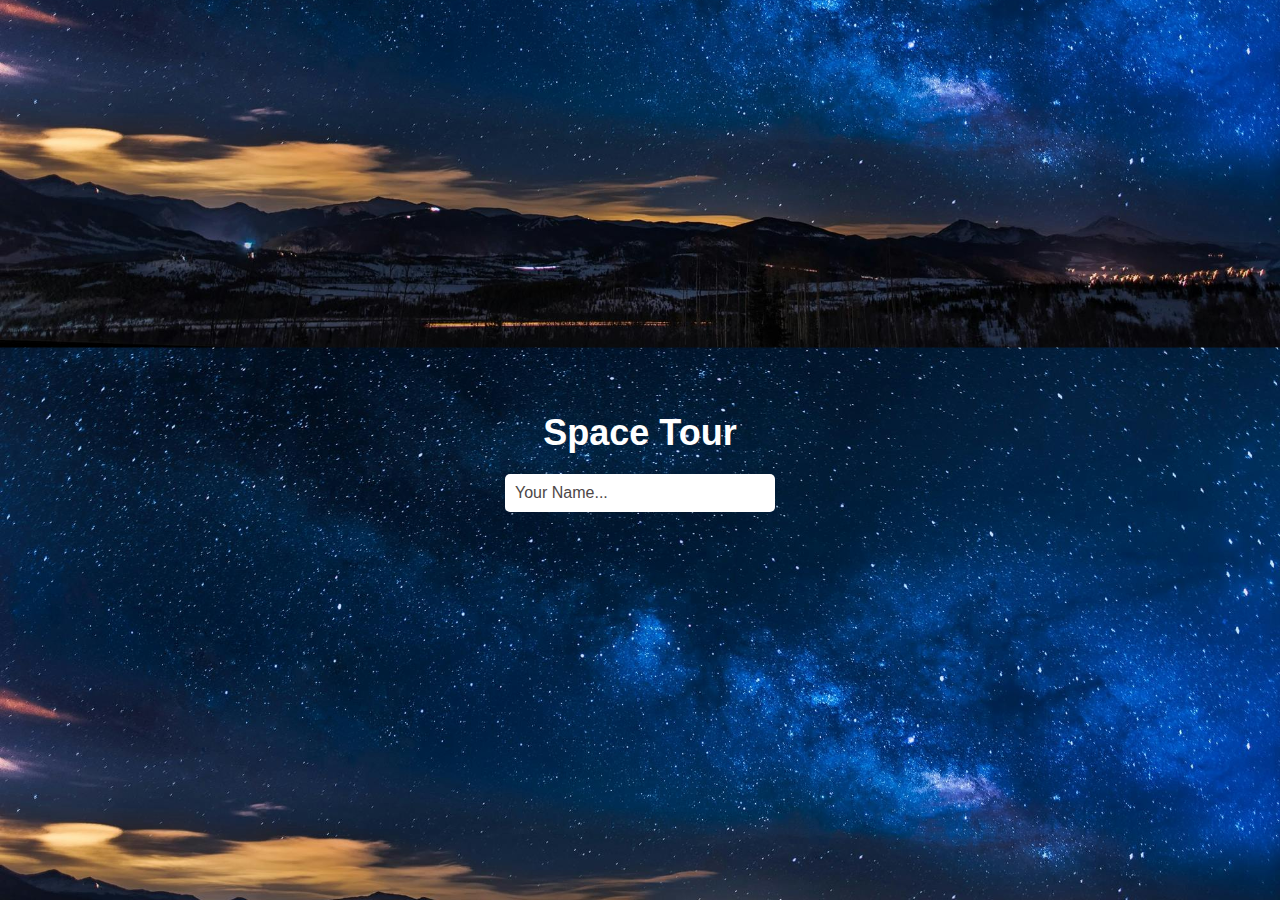
==== index.html @ a3401013 "first commit" ====
<!DOCTYPE html>
<html lang="en">
<head>
<meta charset="UTF-8">
<meta name="viewport" content="width=device-width, initial-scale=1.0">
<title>Tourism</title>
<link rel="stylesheet" href="styles.css">
</head>
<body>

<div class="content">
  <h1>Space Tour</h1>
  <input type="text" placeholder="Your Name...">
</div>

</body>
</html>
---- styles.css ----
body {
    background-image: url('pexels-pixabay-355465.jpg'); 
    background-size: cover; 
    background-position: center; 
    margin: 0;
    padding: 0;
    font-family: Arial, sans-serif; 
}

.content {
    text-align: center; 
    position: absolute; 
    top: 50%; 
    left: 50%; 
    transform: translate(-50%, -50%); 
    color: white;
}

h1 {
    font-size: 36px;
    margin-bottom: 20px; 
}

input[type="text"] {
    padding: 10px;
    width: 250px;
    border:black;
    border-radius: 5px;
    font-size: 16px;
}

input[type="text"]::placeholder {
    color: #4d4747; 
}
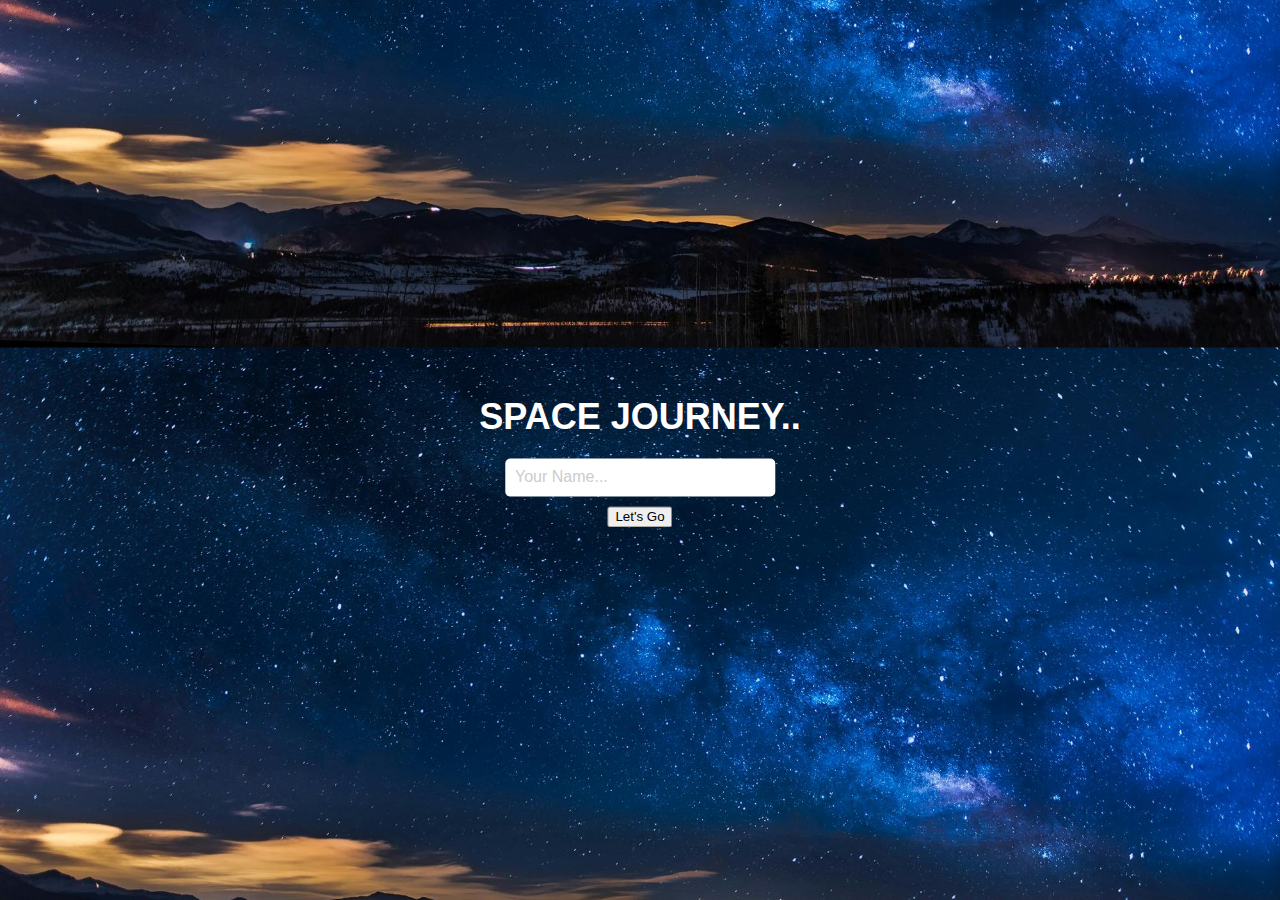
==== commit 595c5a4e: "index" ====
--- a/index.html
+++ b/index.html
@@ -9,8 +9,11 @@
 <body>
 
 <div class="content">
-  <h1>Space Tour</h1>
-  <input type="text" placeholder="Your Name...">
+  <h1>SPACE JOURNEY..</h1>
+  <form action="next_page.html" method="get">
+    <input type="text" placeholder="Your Name..." name="name" class="input-field">
+    <button type="submit">Let's Go</button>
+  </form>
 </div>
 
 </body>
--- a/styles.css
+++ b/styles.css
@@ -1,35 +1,55 @@
 body {
-    background-image: url('pexels-pixabay-355465.jpg'); 
-    background-size: cover; 
-    background-position: center; 
+    background-image: url('pexels-pixabay-355465.jpg');
+    background-size: cover;
+    background-position: center;
     margin: 0;
     padding: 0;
-    font-family: Arial, sans-serif; 
+    font-family: Arial, sans-serif;
 }
 
 .content {
-    text-align: center; 
-    position: absolute; 
-    top: 50%; 
-    left: 50%; 
-    transform: translate(-50%, -50%); 
+    text-align: center;
+    position: absolute;
+    top: 50%;
+    left: 50%;
+    transform: translate(-50%, -50%);
     color: white;
 }
 
 h1 {
     font-size: 36px;
-    margin-bottom: 20px; 
+    margin-bottom: 20px;
 }
 
-input[type="text"] {
+form {
+    display: flex;
+    flex-direction: column;
+    align-items: center;
+}
+
+.input-field {
     padding: 10px;
     width: 250px;
-    border:black;
+    border: none;
     border-radius: 5px;
     font-size: 16px;
+    margin-bottom: 10px;
 }
 
 input[type="text"]::placeholder {
-    color: #4d4747; 
+    color: #ccc;
 }
 
+.button button {
+    padding: 10px 20px;
+    font-size: 18px;
+    background-color: #007bff;
+    color: white;
+    border: none;
+    border-radius: 5px;
+    cursor: pointer;
+}
+
+.button button:hover {
+    background-color: #0056b3;
+}
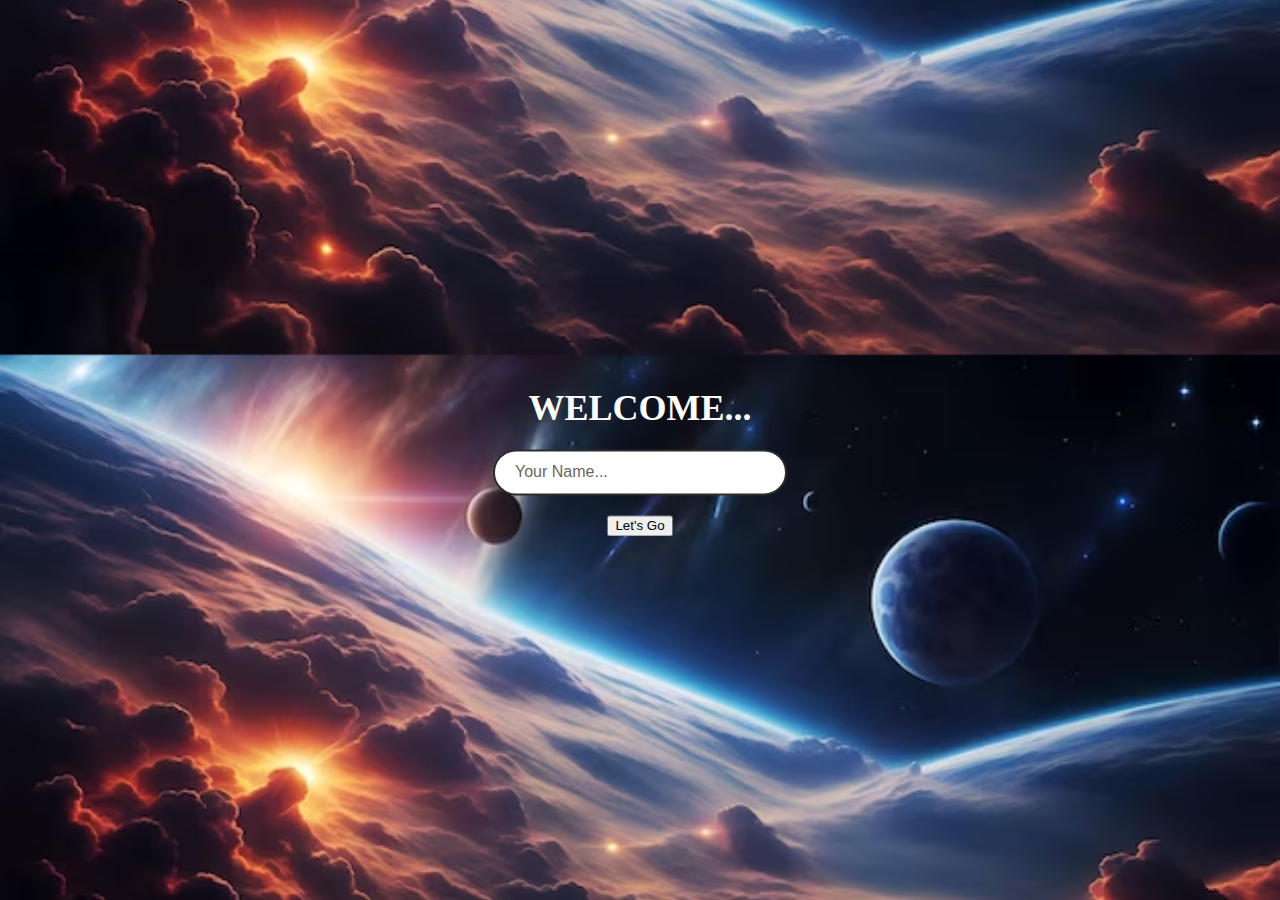
==== commit 6afe0448: "COMMITS" ====
--- a/index.html
+++ b/index.html
@@ -9,7 +9,7 @@
 <body>
 
 <div class="content">
-  <h1>SPACE JOURNEY..</h1>
+  <h1>WELCOME...</h1>
   <form action="next_page.html" method="get">
     <input type="text" placeholder="Your Name..." name="name" class="input-field">
     <button type="submit">Let's Go</button>
--- a/styles.css
+++ b/styles.css
@@ -1,5 +1,5 @@
 body {
-    background-image: url('pexels-pixabay-355465.jpg');
+    background-image: url('imgggg.avif');
     background-size: cover;
     background-position: center;
     margin: 0;
@@ -19,6 +19,8 @@
 h1 {
     font-size: 36px;
     margin-bottom: 20px;
+    color: rgb(255, 254, 255);
+    font-family: cursive;
 }
 
 form {
@@ -28,28 +30,32 @@
 }
 
 .input-field {
-    padding: 10px;
+    padding: 12px 20px;
     width: 250px;
-    border: none;
-    border-radius: 5px;
+    border: 2px solid #2b2c2c;
+    border-radius: 25px;
     font-size: 16px;
-    margin-bottom: 10px;
+    margin-bottom: 20px;
+    transition: border 0.3s ease;
 }
 
 input[type="text"]::placeholder {
-    color: #ccc;
+    color: #6e6565;
 }
 
 .button button {
-    padding: 10px 20px;
+    padding: 12px 25px;
     font-size: 18px;
-    background-color: #007bff;
-    color: white;
+    background-color: #525455;
+    color: rgb(51, 48, 48);
     border: none;
-    border-radius: 5px;
+    border-radius: 25px;
     cursor: pointer;
+    transition: background-color 0.3s ease, box-shadow 0.3s ease;
+    box-shadow: 0px 4px 8px rgba(0, 0, 0, 0.1);
 }
 
 .button button:hover {
-    background-color: #0056b3;
+    background-color: #525355;
+    box-shadow: 0px 6px 12px rgba(0, 0, 0, 0.2);
 }
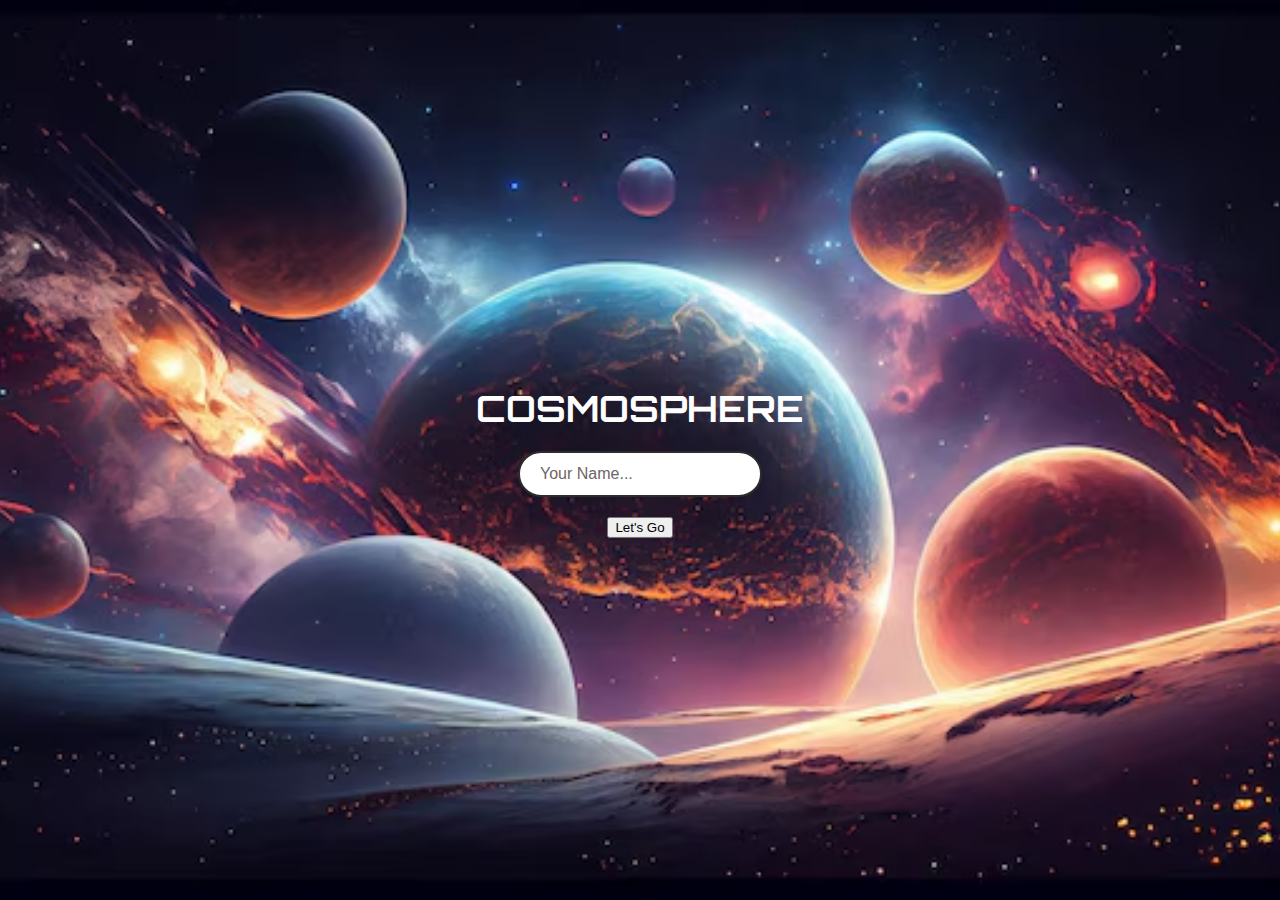
==== commit e40f8474: "commit" ====
--- a/index.html
+++ b/index.html
@@ -1,6 +1,9 @@
 <!DOCTYPE html>
 <html lang="en">
 <head>
+  <link rel="preconnect" href="https://fonts.googleapis.com">
+<link rel="preconnect" href="https://fonts.gstatic.com" crossorigin>
+<link href="https://fonts.googleapis.com/css2?family=Orbitron:wght@400..900&display=swap" rel="stylesheet">
 <meta charset="UTF-8">
 <meta name="viewport" content="width=device-width, initial-scale=1.0">
 <title>Tourism</title>
@@ -9,7 +12,7 @@
 <body>
 
 <div class="content">
-  <h1>WELCOME...</h1>
+  <h1>COSMOSPHERE</h1>
   <form action="next_page.html" method="get">
     <input type="text" placeholder="Your Name..." name="name" class="input-field">
     <button type="submit">Let's Go</button>
--- a/styles.css
+++ b/styles.css
@@ -1,7 +1,9 @@
 body {
-    background-image: url('imgggg.avif');
+    background-image: url("imggg.avif");
+    background-attachment: fixed;
+    background-position: center;
+    background-repeat: no-repeat;
     background-size: cover;
-    background-position: center;
     margin: 0;
     padding: 0;
     font-family: Arial, sans-serif;
@@ -20,10 +22,10 @@
     font-size: 36px;
     margin-bottom: 20px;
     color: rgb(255, 254, 255);
-    font-family: cursive;
+    font-family: "Orbitron", sans-serif; /* Use Orbitron font for h1 */
 }
 
-form {
+form {color: #6e6565;
     display: flex;
     flex-direction: column;
     align-items: center;
@@ -31,16 +33,18 @@
 
 .input-field {
     padding: 12px 20px;
-    width: 250px;
+    width: 200px;
     border: 2px solid #2b2c2c;
     border-radius: 25px;
     font-size: 16px;
     margin-bottom: 20px;
     transition: border 0.3s ease;
+    color: #6e6565;
 }
 
 input[type="text"]::placeholder {
     color: #6e6565;
+    size: 10;
 }
 
 .button button {
@@ -59,3 +63,7 @@
     background-color: #525355;
     box-shadow: 0px 6px 12px rgba(0, 0, 0, 0.2);
 }
+
+.cosmosphere {
+    font-family: "Orbitron", sans-serif; 
+}
